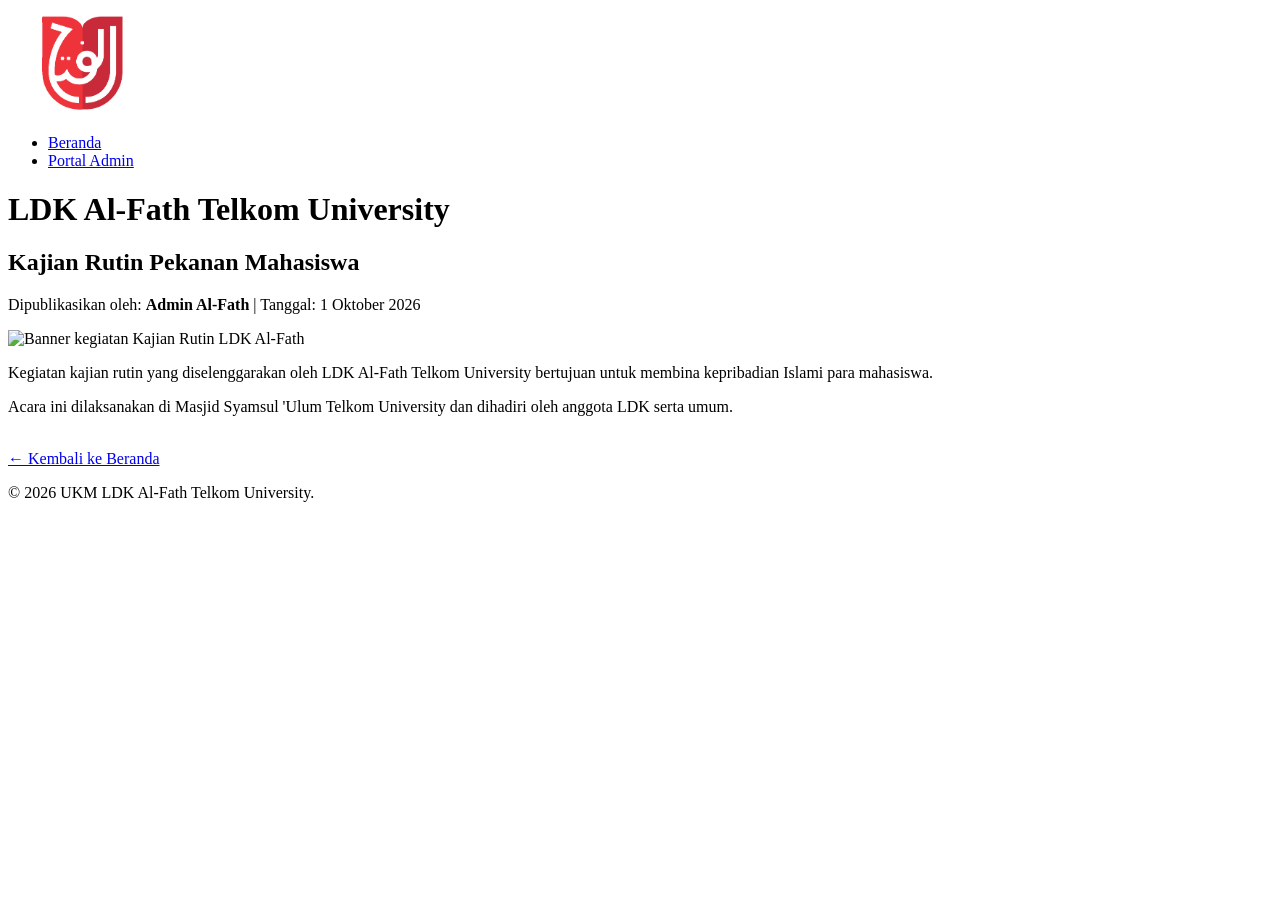
==== artikel.html @ 2c5b3611 "Pembuatan Struktur HTML" ====
<!DOCTYPE html>
<html lang="id">
<head>
    <meta charset="UTF-8">
    <meta name="viewport" content="width=device-width, initial-scale=1.0">
    <title>Detail Artikel - LDK Al-Fath</title>
</head>
<body>

    <header>
        <nav>
            <a href="index.html">
                <img src="assets/logo-alfath-merah.png" alt="Logo LDK Al-Fath Telkom University" width="150">
            </a>
            <ul>
                <li><a href="index.html">Beranda</a></li>
                <li><a href="admin-upload.html">Portal Admin</a></li>
            </ul>
        </nav>
        <h1>LDK Al-Fath Telkom University</h1>
    </header>

    <main>
        <article>
            <header>
                <h2>Kajian Rutin Pekanan Mahasiswa</h2>
                <p>Dipublikasikan oleh: <strong>Admin Al-Fath</strong> | Tanggal: <time datetime="2026-10-01">1 Oktober 2026</time></p>
            </header>
            
            <img src="https://via.placeholder.com/600x300" alt="Banner kegiatan Kajian Rutin LDK Al-Fath">
            
            <section>
                <p>Kegiatan kajian rutin yang diselenggarakan oleh LDK Al-Fath Telkom University bertujuan untuk membina kepribadian Islami para mahasiswa.</p>
                <p>Acara ini dilaksanakan di Masjid Syamsul 'Ulum Telkom University dan dihadiri oleh anggota LDK serta umum.</p>
            </section>
        </article>
        
        <br>
        <a href="index.html">&larr; Kembali ke Beranda</a>
    </main>

    <footer>
        <p>&copy; 2026 UKM LDK Al-Fath Telkom University.</p>
    </footer>

</body>
</html>
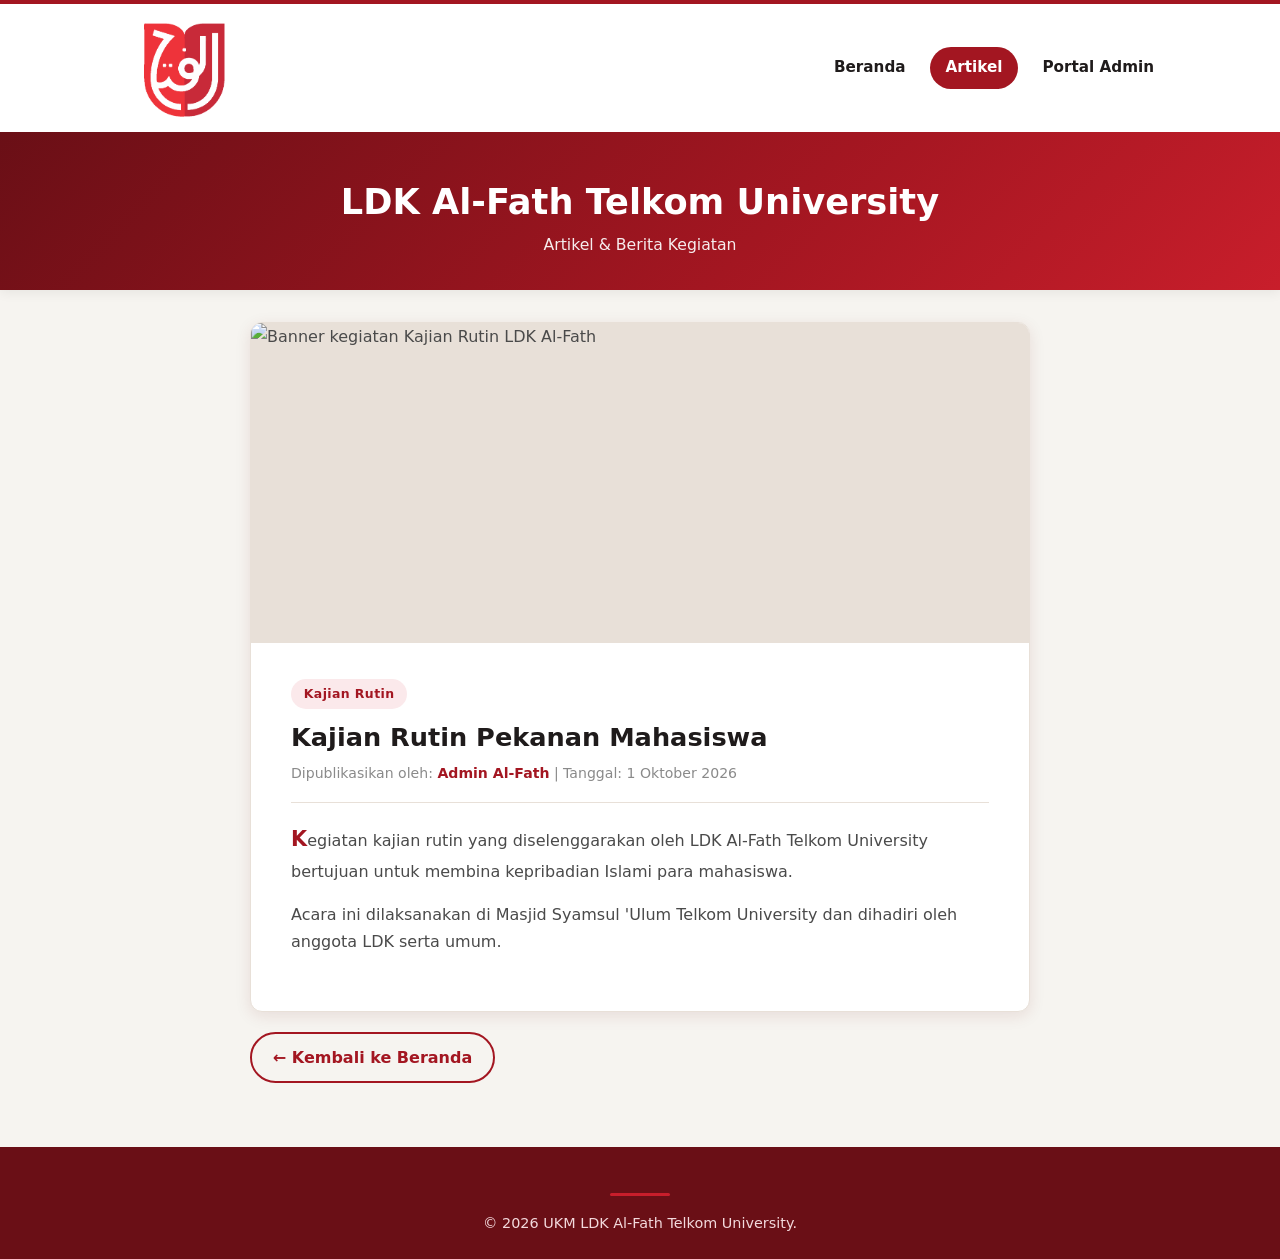
==== commit 3fe7256e: "Tambah styling Pure CSS responsif dan README dokumentasi" ====
--- a/artikel.html
+++ b/artikel.html
@@ -4,42 +4,48 @@
     <meta charset="UTF-8">
     <meta name="viewport" content="width=device-width, initial-scale=1.0">
     <title>Detail Artikel - LDK Al-Fath</title>
+    <link rel="stylesheet" href="style/artikel.css">
 </head>
 <body>
 
-    <header>
-        <nav>
-            <a href="index.html">
-                <img src="assets/logo-alfath-merah.png" alt="Logo LDK Al-Fath Telkom University" width="150">
-            </a>
-            <ul>
-                <li><a href="index.html">Beranda</a></li>
-                <li><a href="admin-upload.html">Portal Admin</a></li>
-            </ul>
+    <header class="site-header">
+        <nav class="navbar">
+            <div class="nav-container">
+                <a class="brand" href="index.html">
+                    <img src="assets/logo-alfath-merah.png" alt="Logo LDK Al-Fath Telkom University" width="150">
+                </a>
+                <ul class="nav-links">
+                    <li><a href="index.html">Beranda</a></li>
+                    <li><a href="artikel.html" class="active">Artikel</a></li>
+                    <li><a href="form-upload.html">Portal Admin</a></li>
+                </ul>
+            </div>
         </nav>
-        <h1>LDK Al-Fath Telkom University</h1>
+        <div class="page-hero">
+            <h1>LDK Al-Fath Telkom University</h1>
+            <p>Artikel & Berita Kegiatan</p>
+        </div>
     </header>
 
-    <main>
-        <article>
-            <header>
+    <main class="container">
+        <article class="article-card">
+            <img class="article-hero-img" src="https://via.placeholder.com/600x300" alt="Banner kegiatan Kajian Rutin LDK Al-Fath">
+            <div class="article-body">
+                <span class="article-category">Kajian Rutin</span>
                 <h2>Kajian Rutin Pekanan Mahasiswa</h2>
-                <p>Dipublikasikan oleh: <strong>Admin Al-Fath</strong> | Tanggal: <time datetime="2026-10-01">1 Oktober 2026</time></p>
-            </header>
-            
-            <img src="https://via.placeholder.com/600x300" alt="Banner kegiatan Kajian Rutin LDK Al-Fath">
-            
-            <section>
-                <p>Kegiatan kajian rutin yang diselenggarakan oleh LDK Al-Fath Telkom University bertujuan untuk membina kepribadian Islami para mahasiswa.</p>
-                <p>Acara ini dilaksanakan di Masjid Syamsul 'Ulum Telkom University dan dihadiri oleh anggota LDK serta umum.</p>
-            </section>
+                <p class="article-meta">Dipublikasikan oleh: <strong>Admin Al-Fath</strong> | Tanggal: <time datetime="2026-10-01">1 Oktober 2026</time></p>
+                <div class="article-content">
+                    <p>Kegiatan kajian rutin yang diselenggarakan oleh LDK Al-Fath Telkom University bertujuan untuk membina kepribadian Islami para mahasiswa.</p>
+                    <p>Acara ini dilaksanakan di Masjid Syamsul 'Ulum Telkom University dan dihadiri oleh anggota LDK serta umum.</p>
+                </div>
+            </div>
         </article>
         
-        <br>
-        <a href="index.html">&larr; Kembali ke Beranda</a>
+        <a class="back-link" href="index.html">&larr; Kembali ke Beranda</a>
     </main>
 
-    <footer>
+    <footer class="site-footer">
+        <div class="footer-line"></div>
         <p>&copy; 2026 UKM LDK Al-Fath Telkom University.</p>
     </footer>
 
--- a/style/artikel.css
+++ b/style/artikel.css
@@ -0,0 +1,73 @@
+/* ============================================
+   File    : style/artikel.css
+   Untuk   : artikel.html (Detail Artikel LDK Al-Fath)
+   Tema    : Merah-Putih Islami (konsisten dgn style.css)
+   Teknik  : Pure CSS, Mobile-First
+   ============================================ */
+
+:root {
+  --merah: #A31621;
+  --marun: #6A0F16;
+  --merah-terang: #C81E2B;
+  --putih: #FFFFFF;
+  --krem: #F6F4F0;
+  --abu-teks: #4A4A4A;
+  --hitam: #1F1B1B;
+  --garis: #E8E0D8;
+  --radius: 12px;
+  --shadow: 0 4px 16px rgba(106, 15, 22, 0.10);
+  --font: "Segoe UI", system-ui, -apple-system, Roboto, Arial, sans-serif;
+}
+
+* { margin: 0; padding: 0; box-sizing: border-box; }
+html { scroll-behavior: smooth; }
+body { font-family: var(--font); background: var(--krem); color: var(--abu-teks); line-height: 1.7; font-size: 16px; }
+img { max-width: 100%; height: auto; display: block; }
+a { text-decoration: none; color: inherit; }
+ul { list-style: none; }
+
+/* Navbar — sama dgn landing. Base (HP): vertikal. @media 640px: horizontal. */
+.site-header { background: var(--putih); position: sticky; top: 0; z-index: 100; box-shadow: 0 2px 12px rgba(0,0,0,.07); border-top: 4px solid var(--merah); }
+.navbar { max-width: 1100px; margin: 0 auto; padding: .7rem 1.25rem; }
+.nav-container { display: flex; flex-direction: column; align-items: stretch; gap: 1rem; }
+.brand { text-align: center; }
+.brand img { width: 130px; margin: 0 auto; }
+.nav-links { display: flex; flex-direction: column; width: 100%; gap: .5rem; }
+.nav-links a { display: block; text-align: center; padding: .5rem 1rem; border-radius: 999px; font-weight: 600; font-size: .95rem; color: var(--hitam); transition: background-color .2s, color .2s; }
+.nav-links a:hover, .nav-links a.active { background: var(--merah); color: var(--putih); }
+
+/* Page hero mini */
+.page-hero { background: linear-gradient(135deg, var(--marun), var(--merah) 60%, var(--merah-terang)); color: var(--putih); text-align: center; padding: 2.5rem 1.25rem 2rem; }
+.page-hero h1 { font-size: 1.8rem; font-weight: 800; }
+.page-hero p { opacity: .92; font-size: .98rem; }
+
+/* Layout artikel */
+.container { max-width: 820px; margin: 0 auto; padding: 2rem 1.25rem; }
+.article-card { background: var(--putih); border-radius: var(--radius); box-shadow: var(--shadow); border: 1px solid var(--garis); overflow: hidden; }
+.article-hero-img { width: 100%; height: 220px; object-fit: cover; background: var(--garis); }
+.article-body { padding: 1.75rem 1.5rem 2rem; }
+.article-category { display: inline-block; background: #FBE9EB; color: var(--merah); font-size: .78rem; font-weight: 700; padding: .25rem .8rem; border-radius: 999px; margin-bottom: .7rem; letter-spacing: .4px; }
+.article-body h2 { color: var(--hitam); font-size: 1.6rem; line-height: 1.35; margin-bottom: .5rem; }
+.article-meta { font-size: .88rem; color: #8A8A8A; margin-bottom: 1.2rem; padding-bottom: 1rem; border-bottom: 1px solid var(--garis); }
+.article-meta strong { color: var(--merah); }
+.article-content p { margin-bottom: 1rem; }
+.article-content p:first-child::first-letter { color: var(--merah); font-weight: 800; font-size: 1.3em; }
+
+.back-link { display: inline-block; margin-top: 1.25rem; color: var(--merah); font-weight: 700; padding: .6rem 1.3rem; border: 2px solid var(--merah); border-radius: 999px; transition: background-color .2s, color .2s; }
+.back-link:hover { background: var(--merah); color: var(--putih); }
+
+/* Footer */
+.site-footer { background: var(--marun); color: #F3D9DC; text-align: center; padding: 2rem 1.25rem 1.5rem; margin-top: 2rem; }
+.site-footer p { font-size: .9rem; }
+.footer-line { width: 60px; height: 3px; background: var(--merah-terang); border-radius: 999px; margin: .9rem auto; }
+
+@media (min-width: 640px) {
+  /* Navigasi: vertikal (HP) -> horizontal (tablet ke atas) */
+  .nav-container { flex-direction: row; align-items: center; justify-content: space-between; flex-wrap: wrap; }
+  .brand { text-align: left; }
+  .nav-links { flex-direction: row; width: auto; flex-wrap: wrap; }
+  .page-hero h1 { font-size: 2.2rem; }
+  .article-hero-img { height: 320px; }
+  .article-body { padding: 2.25rem 2.5rem 2.5rem; }
+  .brand img { width: 150px; }
+}
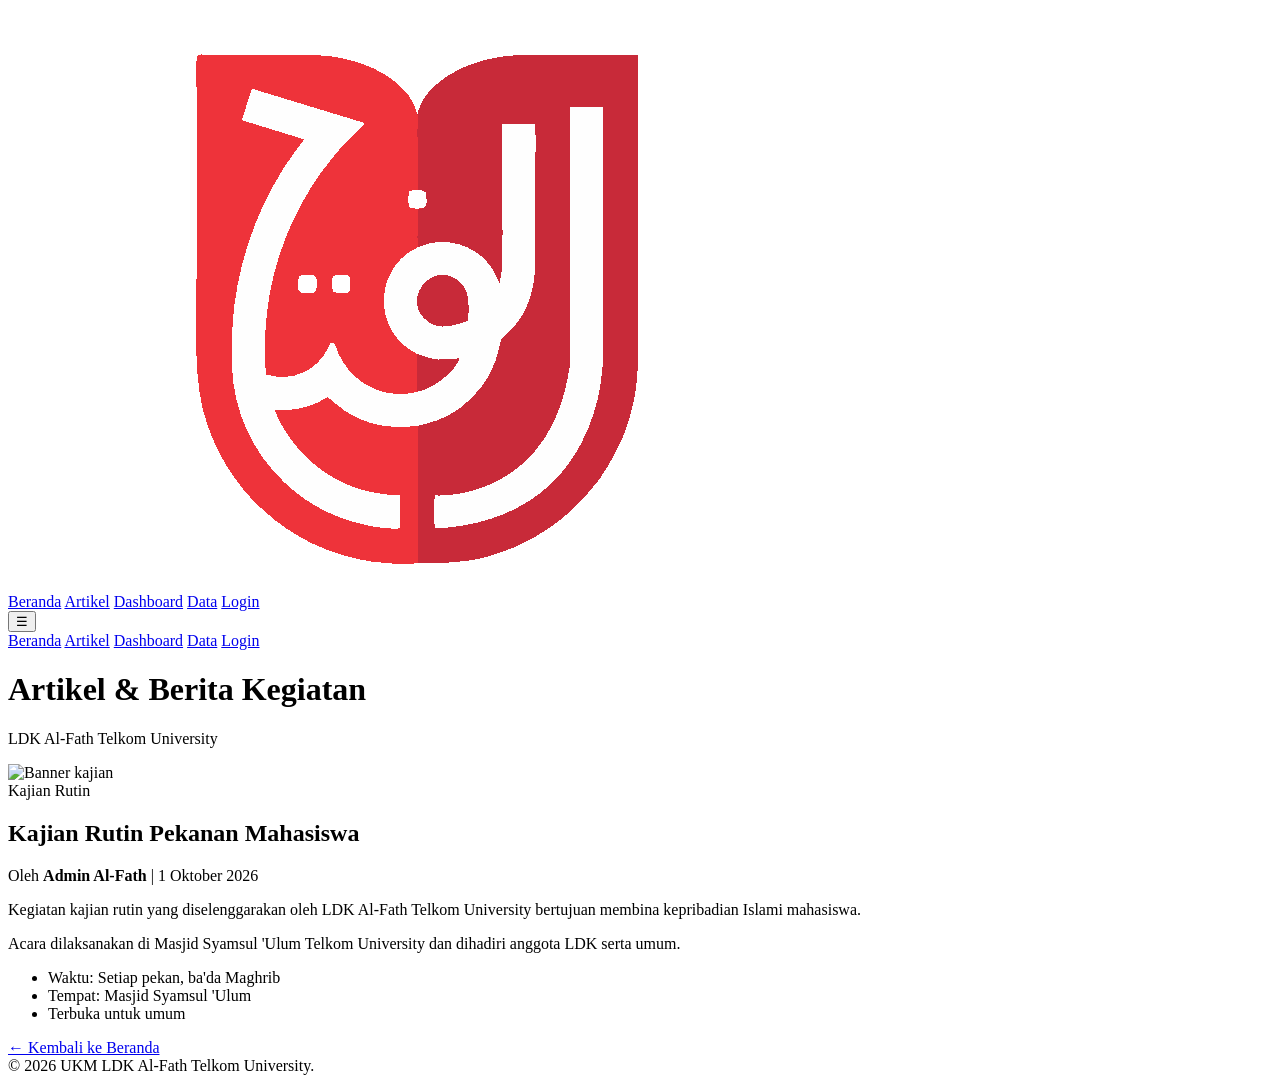
==== commit 6b87f550: "Migrasi ke Tailwind CDN + tambah dashboard, data, login dan update README W4" ====
--- a/artikel.html
+++ b/artikel.html
@@ -4,50 +4,71 @@
     <meta charset="UTF-8">
     <meta name="viewport" content="width=device-width, initial-scale=1.0">
     <title>Detail Artikel - LDK Al-Fath</title>
-    <link rel="stylesheet" href="style/artikel.css">
+    <script src="https://cdn.tailwindcss.com"></script>
+    <script>
+        tailwind.config = { theme: { extend: { colors: { alfath: { maroon: '#9B1C1C', maroonDark: '#7F1D1D', cream: '#FFF7F5' } } } } }
+    </script>
 </head>
-<body>
+<body class="bg-gray-50 text-gray-800 antialiased">
+    <nav class="sticky top-0 z-50 bg-white shadow">
+        <div class="max-w-7xl mx-auto px-4 sm:px-6 lg:px-8">
+            <div class="flex justify-between h-16 items-center">
+                <a href="index.html"><img src="assets/logo-alfath-merah.png" alt="Logo LDK Al-Fath" class="h-10 w-auto"></a>
+                <div class="hidden md:flex items-center space-x-6 text-sm font-medium">
+                    <a href="index.html" class="text-gray-600 hover:text-alfath-maroon">Beranda</a>
+                    <a href="artikel.html" class="text-alfath-maroon border-b-2 border-alfath-maroon pb-1">Artikel</a>
+                    <a href="dashboard.html" class="text-gray-600 hover:text-alfath-maroon">Dashboard</a>
+                    <a href="data.html" class="text-gray-600 hover:text-alfath-maroon">Data</a>
+                    <a href="login.html" class="bg-alfath-maroon text-white px-4 py-2 rounded-lg hover:bg-alfath-maroonDark">Login</a>
+                </div>
+                <button id="nav-toggle" class="md:hidden p-2 rounded-lg border" aria-label="Buka menu">☰</button>
+            </div>
+        </div>
+        <div id="nav-mobile" class="hidden md:hidden border-t bg-white px-4 py-3 space-y-2 text-sm font-medium">
+            <a href="index.html" class="block px-2 py-2 rounded hover:bg-gray-100">Beranda</a>
+            <a href="artikel.html" class="block px-2 py-2 rounded bg-red-50 text-alfath-maroon">Artikel</a>
+            <a href="dashboard.html" class="block px-2 py-2 rounded hover:bg-gray-100">Dashboard</a>
+            <a href="data.html" class="block px-2 py-2 rounded hover:bg-gray-100">Data</a>
+            <a href="login.html" class="block px-2 py-2 rounded bg-alfath-maroon text-white text-center">Login</a>
+        </div>
+    </nav>
 
-    <header class="site-header">
-        <nav class="navbar">
-            <div class="nav-container">
-                <a class="brand" href="index.html">
-                    <img src="assets/logo-alfath-merah.png" alt="Logo LDK Al-Fath Telkom University" width="150">
-                </a>
-                <ul class="nav-links">
-                    <li><a href="index.html">Beranda</a></li>
-                    <li><a href="artikel.html" class="active">Artikel</a></li>
-                    <li><a href="form-upload.html">Portal Admin</a></li>
+    <div class="bg-gradient-to-br from-alfath-maroon to-alfath-maroonDark text-white">
+        <div class="max-w-4xl mx-auto px-4 py-10">
+            <h1 class="text-2xl md:text-3xl font-bold">Artikel & Berita Kegiatan</h1>
+            <p class="text-red-100 mt-1">LDK Al-Fath Telkom University</p>
+        </div>
+    </div>
+
+    <main class="max-w-4xl mx-auto px-4 py-8">
+        <article class="bg-white rounded-xl shadow overflow-hidden">
+            <img src="https://via.placeholder.com/900x400" alt="Banner kajian" class="w-full h-56 md:h-72 object-cover">
+            <div class="p-6 md:p-8">
+                <span class="text-xs font-semibold bg-red-100 text-alfath-maroon px-3 py-1 rounded-full">Kajian Rutin</span>
+                <h2 class="text-2xl font-bold mt-3">Kajian Rutin Pekanan Mahasiswa</h2>
+                <p class="text-sm text-gray-500 mt-2">Oleh <strong>Admin Al-Fath</strong> | <time datetime="2026-10-01">1 Oktober 2026</time></p>
+                <div class="mt-4 space-y-3 text-gray-700 leading-relaxed">
+                    <p>Kegiatan kajian rutin yang diselenggarakan oleh LDK Al-Fath Telkom University bertujuan membina kepribadian Islami mahasiswa.</p>
+                    <p>Acara dilaksanakan di Masjid Syamsul 'Ulum Telkom University dan dihadiri anggota LDK serta umum.</p>
+                </div>
+                <!-- Daftar/list pendukung syarat list -->
+                <ul class="mt-6 list-disc pl-5 text-sm text-gray-600 space-y-1">
+                    <li>Waktu: Setiap pekan, ba'da Maghrib</li>
+                    <li>Tempat: Masjid Syamsul 'Ulum</li>
+                    <li>Terbuka untuk umum</li>
                 </ul>
             </div>
-        </nav>
-        <div class="page-hero">
-            <h1>LDK Al-Fath Telkom University</h1>
-            <p>Artikel & Berita Kegiatan</p>
-        </div>
-    </header>
-
-    <main class="container">
-        <article class="article-card">
-            <img class="article-hero-img" src="https://via.placeholder.com/600x300" alt="Banner kegiatan Kajian Rutin LDK Al-Fath">
-            <div class="article-body">
-                <span class="article-category">Kajian Rutin</span>
-                <h2>Kajian Rutin Pekanan Mahasiswa</h2>
-                <p class="article-meta">Dipublikasikan oleh: <strong>Admin Al-Fath</strong> | Tanggal: <time datetime="2026-10-01">1 Oktober 2026</time></p>
-                <div class="article-content">
-                    <p>Kegiatan kajian rutin yang diselenggarakan oleh LDK Al-Fath Telkom University bertujuan untuk membina kepribadian Islami para mahasiswa.</p>
-                    <p>Acara ini dilaksanakan di Masjid Syamsul 'Ulum Telkom University dan dihadiri oleh anggota LDK serta umum.</p>
-                </div>
-            </div>
         </article>
-        
-        <a class="back-link" href="index.html">&larr; Kembali ke Beranda</a>
+        <a href="index.html" class="inline-block mt-6 text-alfath-maroon font-semibold">← Kembali ke Beranda</a>
     </main>
 
-    <footer class="site-footer">
-        <div class="footer-line"></div>
-        <p>&copy; 2026 UKM LDK Al-Fath Telkom University.</p>
+    <footer class="bg-gray-900 text-gray-300 mt-8">
+        <div class="max-w-7xl mx-auto px-4 py-6 text-sm text-center">© 2026 UKM LDK Al-Fath Telkom University.</div>
     </footer>
-
+    <script>
+        document.getElementById('nav-toggle').addEventListener('click', function () {
+            document.getElementById('nav-mobile').classList.toggle('hidden');
+        });
+    </script>
 </body>
-</html>+</html>
